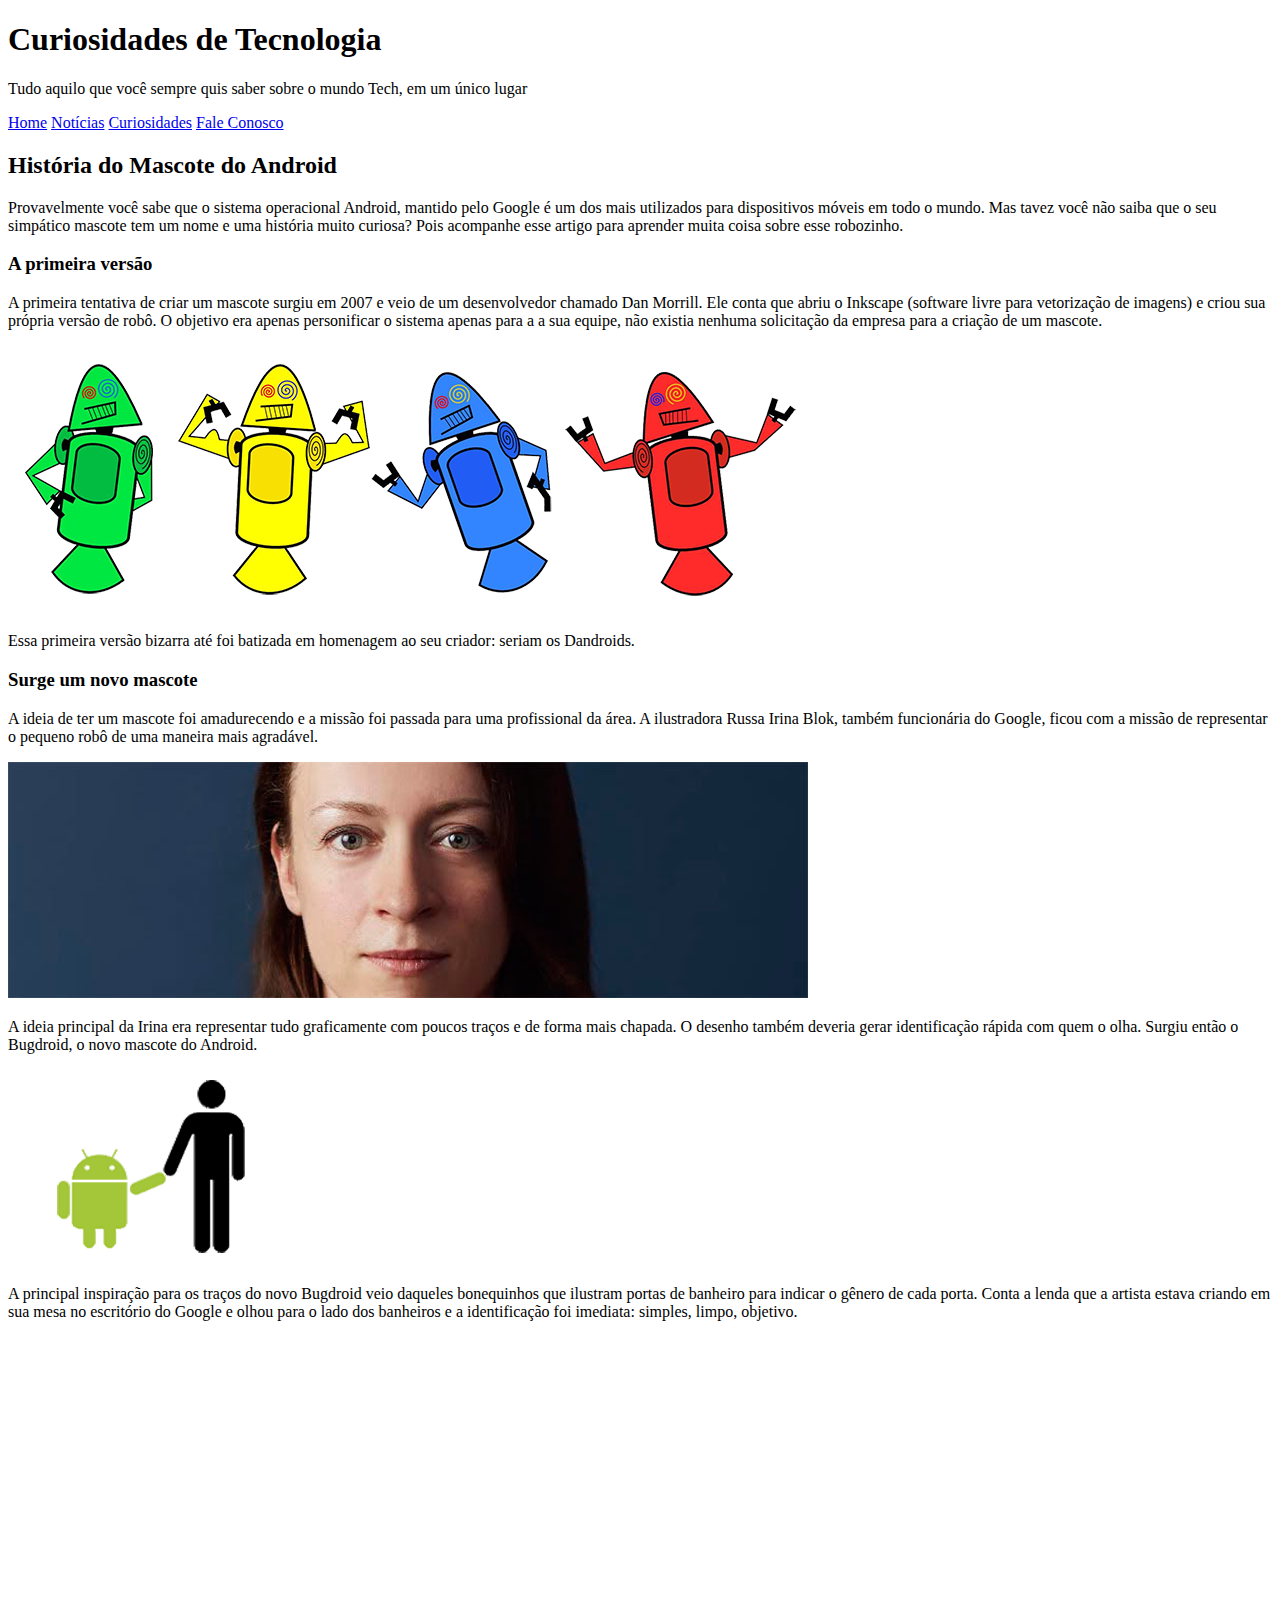
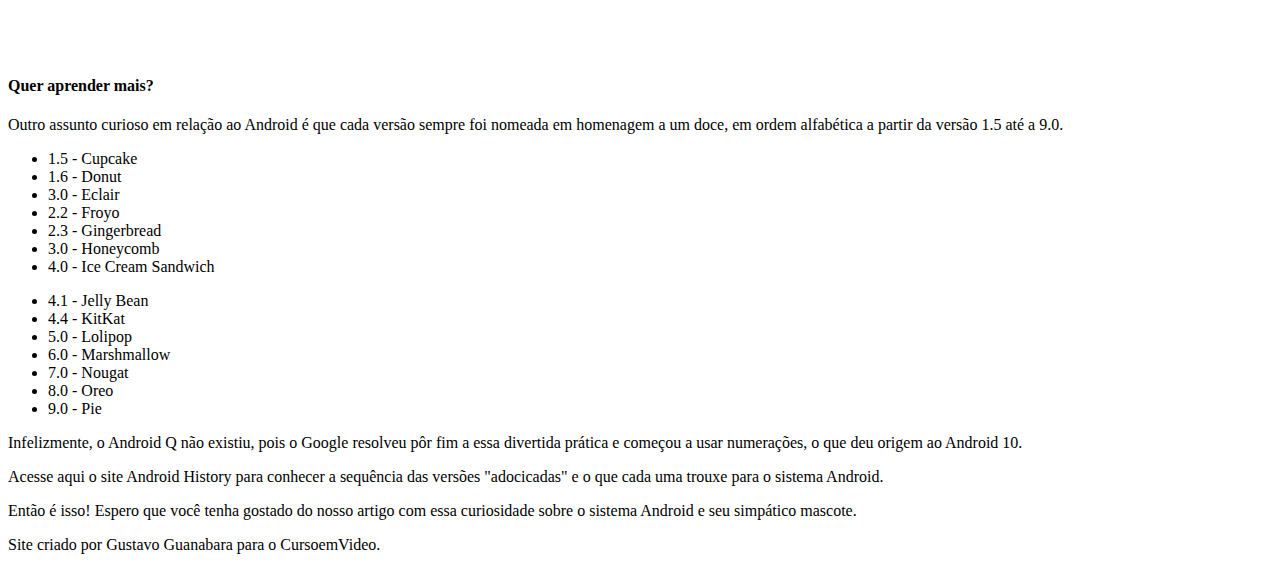
==== index.html.html @ c8bf5385 "novo site" ====
<!DOCTYPE html>
<html lang="pt-br">
<head>
    <meta charset="UTF-8">
    <meta http-equiv="X-UA-Compatible" content="IE=edge">
    <meta name="viewport" content="width=device-width, initial-scale=1.0">
    <title>Como surgiu o mascote do Android?</title>
    <link rel="stylesheet" href="style.css">
</head>
<body>
    <header>
        <h1>Curiosidades de Tecnologia</h1>
        <p class="subtitulo">Tudo aquilo que você sempre quis saber sobre o mundo Tech, em um único lugar</p>
        <nav id="menu">
            <a href="#">Home</a>
            <a href="#">Notícias</a>
            <a href="#">Curiosidades</a>
            <a href="#">Fale Conosco</a>
        </nav>
    </header>
    <main>
        <section>
            <article>
                <h2>História do Mascote do Android</h2>
                <p>Provavelmente você sabe que o sistema operacional Android, mantido pelo Google é um dos mais utilizados para dispositivos móveis em todo o mundo. Mas tavez você não saiba que o seu simpático mascote tem um nome e uma história muito curiosa? Pois acompanhe esse artigo para aprender muita coisa sobre esse robozinho.</p>
                <h3>A primeira versão</h3>
                <p>A primeira tentativa de criar um mascote surgiu em 2007 e veio de um desenvolvedor chamado Dan Morrill. Ele conta que abriu o Inkscape (software livre para vetorização de imagens) e criou sua própria versão de robô. O objetivo era apenas personificar o sistema apenas para a a sua equipe, não existia nenhuma solicitação da empresa para a criação de um mascote.</p>
                <picture>
                    <source media="(max-width: 434px)" srcset="imagens/dan-drois-pq.png" type="image/">
                    <img src="imagens/dan-droids.png" alt="foto dan-droids">
                </picture>
                <p>Essa primeira versão bizarra até foi batizada em homenagem ao seu criador: seriam os Dandroids.</p>
                <h3>Surge um novo mascote</h3>
                <p>A ideia de ter um mascote foi amadurecendo e a missão foi passada para uma profissional da área. A ilustradora Russa Irina Blok, também funcionária do Google, ficou com a missão de representar o pequeno robô de uma maneira mais agradável.</p>
                <picture>
                    <source media="(max-width: 400px)" srcset="imagens/irina-blok-pq.jpg" type="image/jpeg">
                    <img src="imagens/irina-blok.jpg" alt="">
                </picture>
                <p>A ideia principal da Irina era representar tudo graficamente com poucos traços e de forma mais chapada. O desenho também deveria gerar identificação rápida com quem o olha. Surgiu então o Bugdroid, o novo mascote do Android.</p>
                <img src="imagens/bugdroid.png" alt="foto bugdroid">
                <p>A principal inspiração para os traços do novo Bugdroid veio daqueles bonequinhos que ilustram portas de banheiro para indicar o gênero de cada porta. Conta a lenda que a artista estava criando em sua mesa no escritório do Google e olhou para o lado dos banheiros e a identificação foi imediata: simples, limpo, objetivo.</p>
            </article>
        </section>
        <section class="video">
            <iframe width="700" height="315" src="https://www.youtube.com/embed/l2UDgpLz20M" title="YouTube video player" frameborder="0" allow="accelerometer; autoplay; clipboard-write; encrypted-media; gyroscope; picture-in-picture" allowfullscreen></iframe>
        </section>
        <section class="quadro">
            <h4>Quer aprender mais? </h4>
            <p>Outro assunto curioso em relação ao Android é que cada versão sempre foi nomeada em homenagem a um doce, em ordem alfabética a partir da versão 1.5 até a 9.0.</p>
            <ul>
                <li type="">1.5 - Cupcake</li>
                <li type="">1.6 - Donut</li>
                <li type="">3.0 - Eclair</li>
                <li type="">2.2 - Froyo</li>
                <li type="">2.3 - Gingerbread</li>
                <li type="">3.0 - Honeycomb</li>
                <li type="">4.0 - Ice Cream Sandwich</li>
            </ul>
            <ul>
                <li type="">4.1 - Jelly Bean</li>
                <li type="">4.4 - KitKat</li>
                <li type="">5.0 - Lolipop</li>
                <li type="">6.0 - Marshmallow</li>
                <li type="">7.0 - Nougat</li>
                <li type="">8.0 - Oreo</li>
                <li type="">9.0 - Pie</li>
            </ul>
            <p>Infelizmente, o Android Q não existiu, pois o Google resolveu pôr fim a essa divertida prática e começou a usar numerações, o que deu origem ao Android 10.</p>
            <p>Acesse aqui o site Android History para conhecer a sequência das versões "adocicadas" e o que cada uma trouxe para o sistema Android.</p>
            <aside>
            <p>Então é isso! Espero que você tenha gostado do nosso artigo com essa curiosidade sobre o sistema Android e seu simpático mascote.</p>
            </aside>
        </section>
    </main>
    <footer>
        <p>Site criado por Gustavo Guanabara para o CursoemVideo.</p>
    </footer>
</body>
</html>
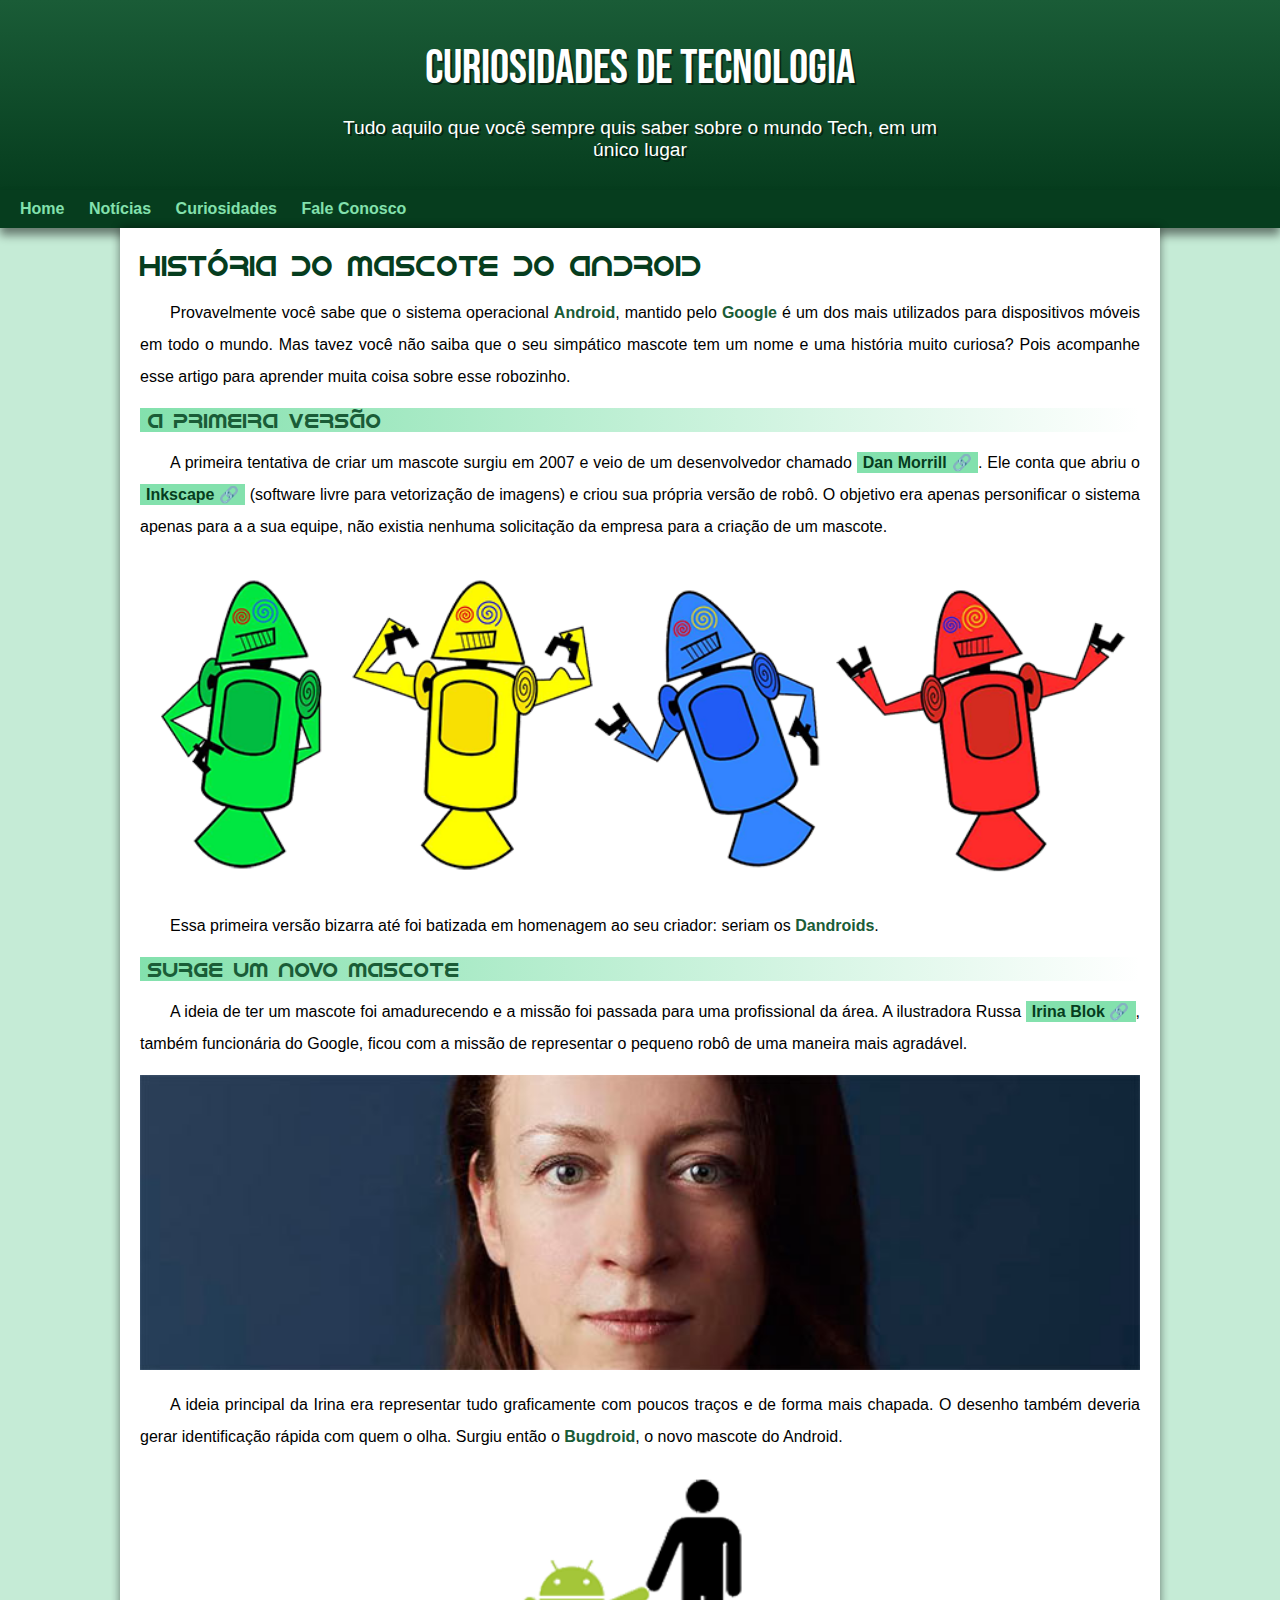
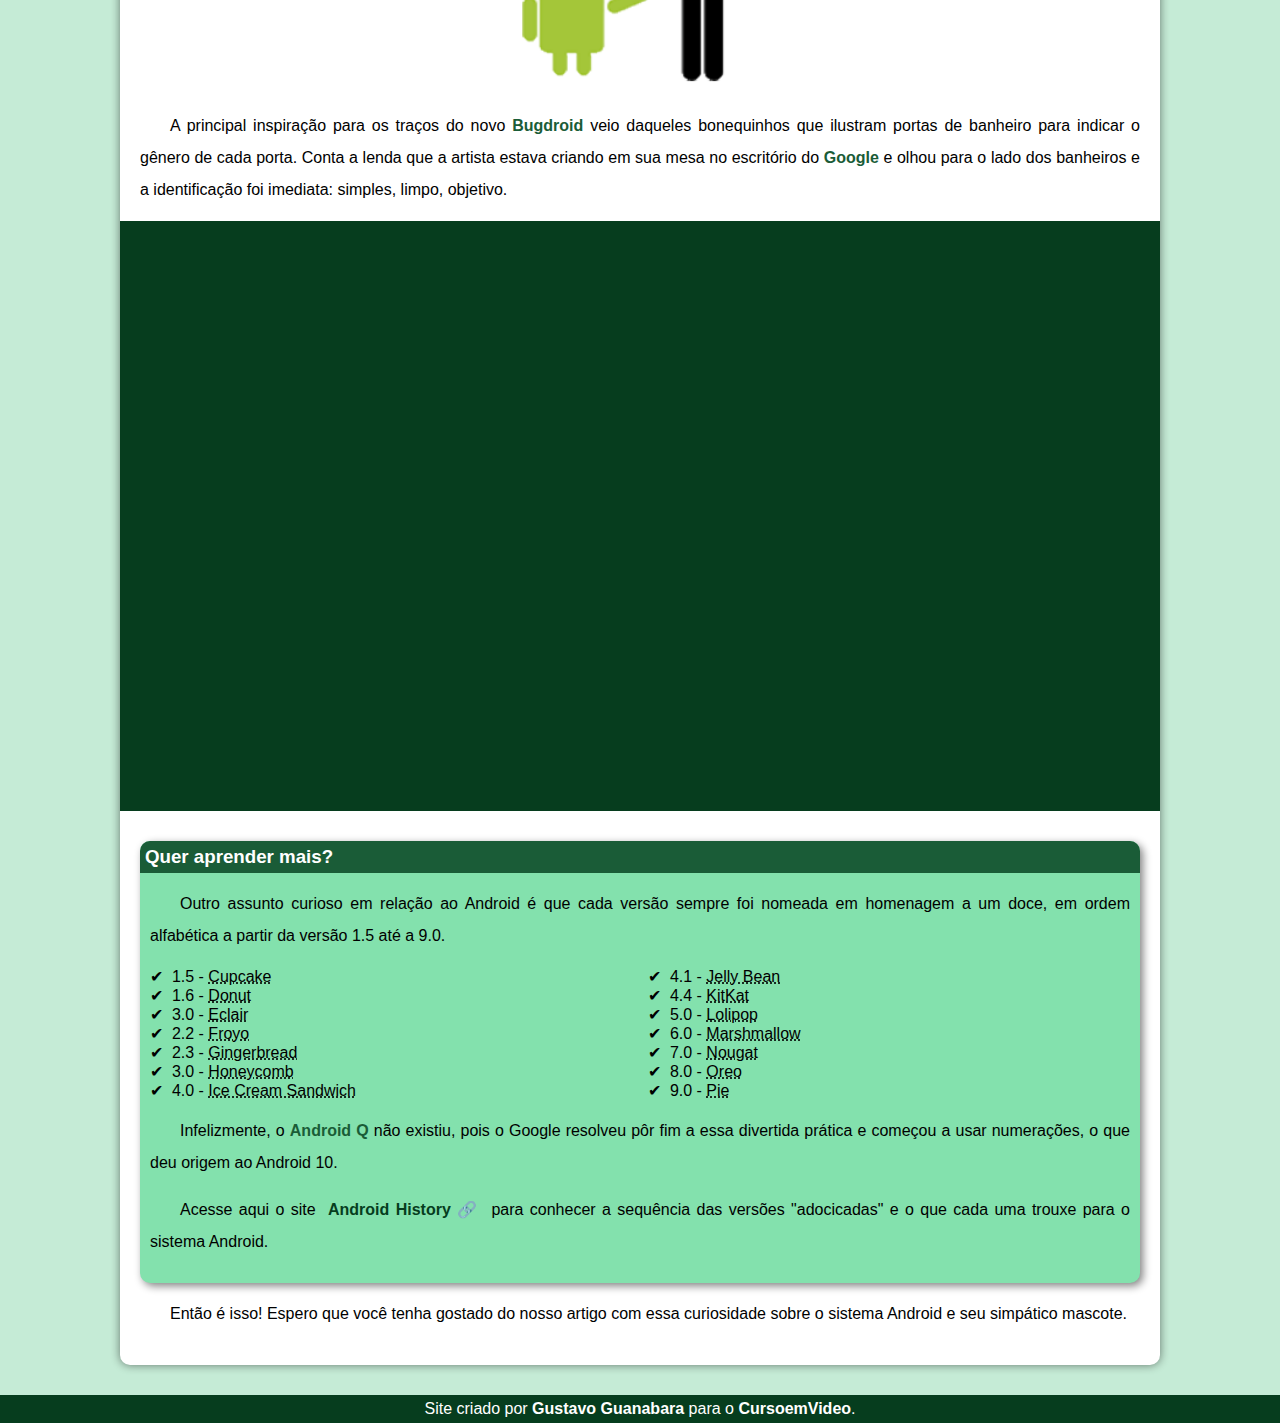
==== commit a73089a0: "correção do index" ====
--- a/index.html.html
+++ b/index.html.html
@@ -5,75 +5,71 @@
     <meta http-equiv="X-UA-Compatible" content="IE=edge">
     <meta name="viewport" content="width=device-width, initial-scale=1.0">
     <title>Como surgiu o mascote do Android?</title>
-    <link rel="stylesheet" href="style.css">
+    <link rel="shortcut icon" href="imagens/favicon.ico" type="image/x-icon">
+    <link rel="stylesheet" href="estilo/style.css">
 </head>
 <body>
     <header>
         <h1>Curiosidades de Tecnologia</h1>
         <p class="subtitulo">Tudo aquilo que você sempre quis saber sobre o mundo Tech, em um único lugar</p>
-        <nav id="menu">
-            <a href="#">Home</a>
-            <a href="#">Notícias</a>
-            <a href="#">Curiosidades</a>
-            <a href="#">Fale Conosco</a>
-        </nav>
-    </header>
+    </header>    
+    <nav id="menu">
+        <a href="#">Home</a>
+        <a href="#">Notícias</a>
+        <a href="#">Curiosidades</a>
+        <a href="#">Fale Conosco</a>
+    </nav>
     <main>
-        <section>
-            <article>
-                <h2>História do Mascote do Android</h2>
-                <p>Provavelmente você sabe que o sistema operacional Android, mantido pelo Google é um dos mais utilizados para dispositivos móveis em todo o mundo. Mas tavez você não saiba que o seu simpático mascote tem um nome e uma história muito curiosa? Pois acompanhe esse artigo para aprender muita coisa sobre esse robozinho.</p>
-                <h3>A primeira versão</h3>
-                <p>A primeira tentativa de criar um mascote surgiu em 2007 e veio de um desenvolvedor chamado Dan Morrill. Ele conta que abriu o Inkscape (software livre para vetorização de imagens) e criou sua própria versão de robô. O objetivo era apenas personificar o sistema apenas para a a sua equipe, não existia nenhuma solicitação da empresa para a criação de um mascote.</p>
-                <picture>
-                    <source media="(max-width: 434px)" srcset="imagens/dan-drois-pq.png" type="image/">
-                    <img src="imagens/dan-droids.png" alt="foto dan-droids">
-                </picture>
-                <p>Essa primeira versão bizarra até foi batizada em homenagem ao seu criador: seriam os Dandroids.</p>
-                <h3>Surge um novo mascote</h3>
-                <p>A ideia de ter um mascote foi amadurecendo e a missão foi passada para uma profissional da área. A ilustradora Russa Irina Blok, também funcionária do Google, ficou com a missão de representar o pequeno robô de uma maneira mais agradável.</p>
-                <picture>
-                    <source media="(max-width: 400px)" srcset="imagens/irina-blok-pq.jpg" type="image/jpeg">
-                    <img src="imagens/irina-blok.jpg" alt="">
-                </picture>
-                <p>A ideia principal da Irina era representar tudo graficamente com poucos traços e de forma mais chapada. O desenho também deveria gerar identificação rápida com quem o olha. Surgiu então o Bugdroid, o novo mascote do Android.</p>
-                <img src="imagens/bugdroid.png" alt="foto bugdroid">
-                <p>A principal inspiração para os traços do novo Bugdroid veio daqueles bonequinhos que ilustram portas de banheiro para indicar o gênero de cada porta. Conta a lenda que a artista estava criando em sua mesa no escritório do Google e olhou para o lado dos banheiros e a identificação foi imediata: simples, limpo, objetivo.</p>
+        <article>
+            <h1>História do Mascote do Android</h1>
+            <p>Provavelmente você sabe que o sistema operacional <strong>Android</strong>, mantido pelo <strong>Google</strong> é um dos mais utilizados para dispositivos móveis em todo o mundo. Mas tavez você não saiba que o seu simpático mascote tem um nome e uma história muito curiosa? Pois acompanhe esse artigo para aprender muita coisa sobre esse robozinho.</p>
+            <h2>A primeira versão</h2>
+            <p>A primeira tentativa de criar um mascote surgiu em 2007 e veio de um desenvolvedor chamado <a href="https://androidcommunity.com/dan-morrill-shows-us-the-android-mascot-that-almost-was-20130103/" target="_blank" class="externo">Dan Morrill</a>. Ele conta que abriu o <a href="https://inkscape.org/pt-br/" target="_blank" class="externo">Inkscape</a> (software livre para vetorização de imagens) e criou sua própria versão de robô. O objetivo era apenas personificar o sistema apenas para a a sua equipe, não existia nenhuma solicitação da empresa para a criação de um mascote.</p>
+            <picture>
+                <source media="(max-width: 670px)" srcset="imagens/dan-droids-pq.png">
+                <img src="imagens/dan-droids.png" alt="foto dan-droids">
+            </picture>
+            <p>Essa primeira versão bizarra até foi batizada em homenagem ao seu criador: seriam os <strong>Dandroids</strong>.</p>
+            <h2>Surge um novo mascote</h2>
+            <p>A ideia de ter um mascote foi amadurecendo e a missão foi passada para uma profissional da área. A ilustradora Russa <a href="https://www.irinablok.com/android" target="_blank" class="externo">Irina Blok</a>, também funcionária do Google, ficou com a missão de representar o pequeno robô de uma maneira mais agradável.</p>
+            <picture>
+                <source media="(max-width: 670px)" srcset="imagens/irina-blok-pq.jpg" type="image/jpeg">
+                <img src="imagens/irina-blok.jpg" alt="Irina Blok criado do bugdroid">
+            </picture>
+            <p>A ideia principal da Irina era representar tudo graficamente com poucos traços e de forma mais chapada. O desenho também deveria gerar identificação rápida com quem o olha. Surgiu então o <strong>Bugdroid</strong>, o novo mascote do Android.</p>
+            <img src="imagens/bugdroid.png" class="pequena" alt="foto bugdroid">
+            <p>A principal inspiração para os traços do novo <strong>Bugdroid</strong> veio daqueles bonequinhos que ilustram portas de banheiro para indicar o gênero de cada porta. Conta a lenda que a artista estava criando em sua mesa no escritório do <strong>Google</strong> e olhou para o lado dos banheiros e a identificação foi imediata: simples, limpo, objetivo.</p>
+      
+            <div class="video">
+                <iframe width="560" height="315" src="https://www.youtube.com/embed/l2UDgpLz20M" title="YouTube video player" frameborder="0" allow="accelerometer; autoplay; clipboard-write; encrypted-media; gyroscope; picture-in-picture" allowfullscreen></iframe>
+            </div>
+            <aside>
+                <h3>Quer aprender mais? </h3>
+                <p>Outro assunto curioso em relação ao Android é que cada versão sempre foi nomeada em homenagem a um doce, em ordem alfabética a partir da versão 1.5 até a 9.0.</p>
+                <ul>
+                    <li type="">1.5 - <abbr title="Bolo de copo">Cupcake</abbr></li>
+                    <li type="">1.6 - <abbr title="Rosquinha">Donut</abbr></li>
+                    <li type="">3.0 - <abbr title="Bomba">Eclair</abbr></li>
+                    <li type="">2.2 - <abbr title="Iogurte Congelado">Froyo</abbr></li>
+                    <li type="">2.3 - <abbr title="Biscoito de Gengibre">Gingerbread</abbr></li>
+                    <li type="">3.0 - <abbr title="Favo de Mel">Honeycomb</abbr></li>
+                    <li type="">4.0 - <abbr title="Sanduíche de Sorvete">Ice Cream Sandwich</abbr></li>
+                    <li type="">4.1 - <abbr title="Jujuba">Jelly Bean</abbr></li>
+                    <li type="">4.4 - <abbr title="Kitkat">KitKat</abbr></li>
+                    <li type="">5.0 - <abbr title="Pirulito">Lolipop</abbr></li>
+                    <li type="">6.0 - <abbr title="Marshmallow">Marshmallow</abbr></li>
+                    <li type="">7.0 - <abbr title="Torrone">Nougat</abbr></li>
+                    <li type="">8.0 - <abbr title="Oreo">Oreo</abbr></li>
+                    <li type="">9.0 - <abbr title="Torta">Pie</abbr></li>
+                </ul>
+                <p>Infelizmente, o <strong>Android Q</strong> não existiu, pois o Google resolveu pôr fim a essa divertida prática e começou a usar numerações, o que deu origem ao Android 10.</p>
+                <p>Acesse aqui o site <a href="https://www.android.com/intl/history/" target="_blank" class="externo">Android History</a> para conhecer a sequência das versões "adocicadas" e o que cada uma trouxe para o sistema Android.</p>
             </article>
-        </section>
-        <section class="video">
-            <iframe width="700" height="315" src="https://www.youtube.com/embed/l2UDgpLz20M" title="YouTube video player" frameborder="0" allow="accelerometer; autoplay; clipboard-write; encrypted-media; gyroscope; picture-in-picture" allowfullscreen></iframe>
-        </section>
-        <section class="quadro">
-            <h4>Quer aprender mais? </h4>
-            <p>Outro assunto curioso em relação ao Android é que cada versão sempre foi nomeada em homenagem a um doce, em ordem alfabética a partir da versão 1.5 até a 9.0.</p>
-            <ul>
-                <li type="">1.5 - Cupcake</li>
-                <li type="">1.6 - Donut</li>
-                <li type="">3.0 - Eclair</li>
-                <li type="">2.2 - Froyo</li>
-                <li type="">2.3 - Gingerbread</li>
-                <li type="">3.0 - Honeycomb</li>
-                <li type="">4.0 - Ice Cream Sandwich</li>
-            </ul>
-            <ul>
-                <li type="">4.1 - Jelly Bean</li>
-                <li type="">4.4 - KitKat</li>
-                <li type="">5.0 - Lolipop</li>
-                <li type="">6.0 - Marshmallow</li>
-                <li type="">7.0 - Nougat</li>
-                <li type="">8.0 - Oreo</li>
-                <li type="">9.0 - Pie</li>
-            </ul>
-            <p>Infelizmente, o Android Q não existiu, pois o Google resolveu pôr fim a essa divertida prática e começou a usar numerações, o que deu origem ao Android 10.</p>
-            <p>Acesse aqui o site Android History para conhecer a sequência das versões "adocicadas" e o que cada uma trouxe para o sistema Android.</p>
-            <aside>
-            <p>Então é isso! Espero que você tenha gostado do nosso artigo com essa curiosidade sobre o sistema Android e seu simpático mascote.</p>
-            </aside>
-        </section>
+            <p>Então é isso! Espero que você tenha gostado do nosso artigo com essa curiosidade sobre o sistema Android e seu simpático mascote.</p>   
+        </article>
     </main>
     <footer>
-        <p>Site criado por Gustavo Guanabara para o CursoemVideo.</p>
+        <p>Site criado por <a href="https://github.com/gustavoguanabara" target="_blank">Gustavo Guanabara</a> para o <a href="https://www.youtube.com/cursoemvideo" target="_blank">CursoemVideo</a>.</p>
     </footer>
 </body>
 </html>--- a/estilo/style.css
+++ b/estilo/style.css
@@ -0,0 +1,194 @@
+@charset "UTF=8";
+
+@import url('https://fonts.googleapis.com/css2?family=Bebas+Neue&display=swap');
+
+@font-face {
+    font-family: 'Android';
+    src: url('../fontes/idroid.otf') format('opentype');
+    font-weight: normal;
+}
+
+:root {
+    --cor0: #c5ebd6;
+    --cor1: #83e1ad;
+    --cor2: #3ddc84;
+    --cor3: #dfa866;
+    --cor4: #1a5c37;
+    --cor5: #063d1e;
+
+    --font-padrao: arial, verdana, helvetica, sans-serif;
+    --font-destaque: 'Bebas Neue', cursive;
+    --font-android: 'Android', cursive;
+}
+
+*{
+    margin: 0px;
+    padding: 0px;
+}
+body {
+    background-color: var(--cor0);
+    font-family: var(--font-padrao);
+}
+
+a.externo::after {
+    content: '\00A0\1F517';
+}
+header {
+    background-image: linear-gradient(to bottom, var(--cor4), var(--cor5) );
+    min-height: 150px;
+    text-align: center;
+    padding-top: 40px;
+}
+header > h1 {
+    color: white;
+    font-family: var(--font-destaque);
+    font-size: 3em;
+    font-weight: normal;
+    margin-bottom: 20px;
+    text-shadow: 2px 2px 0px rgba(0, 0, 0, 0.521);
+}
+
+header > p {
+    color: white;
+    font-family: var(--font-padrao);
+    font-size: 1.2em;
+    max-width: 600px;
+    padding-right: 10px;
+    padding-left: 10px;
+    margin: auto;
+    margin-bottom: 20px;
+    text-shadow: 2px 2px 0px rgba(0, 0, 0, 0.521);
+}
+
+nav {
+    background-color: var(--cor5);
+    padding: 10px;
+    box-shadow: 0px 7px 9px rgba(0, 0, 0, 0.486);
+}
+nav > a {
+    color: var(--cor1);
+    padding: 10px;
+    border-radius: 5px;
+    text-decoration: none;
+    font-weight: bold;
+    transition-duration: 0.5s;
+}
+
+nav > a:hover {
+    background-color: var(--cor2);
+    color: var(--cor4);
+}
+
+main {
+    min-width: 300px;
+    max-width: 1000px;
+    margin: auto;
+    margin-bottom: 30px;
+    padding: 20px;
+    background-color: white;
+    box-shadow: 0px 0px 10px rgba(0, 0, 0, 0.493);
+    border-bottom-right-radius: 10px;
+    border-bottom-left-radius: 10px;
+}
+main h1 {
+    color: var(--cor5);
+    font-family: var(--font-android);
+    font-weight: normal;
+    font-size: 1.8em;
+}
+
+main h2 {
+    font-family: var(--font-android);
+    color: var(--cor4);
+    font-size: 1.3em;
+    font-weight: normal;
+    background-image: linear-gradient(to right, var(--cor1), transparent);
+    text-indent: 8px;
+}
+main p{
+    margin: 15px 0px 15px 0px;
+    text-align: justify;
+    text-indent: 30px;
+    font-size: 1em;
+    line-height: 2em;
+}
+
+main strong {
+    color: var(--cor4);
+    font-weight: bolder;
+}
+
+main a {
+    text-decoration: none;
+    font-weight: bold;
+    color: var(--cor5);
+    background-color: var(--cor1);
+    padding: 2px 6px;
+}
+
+main a:hover {
+    text-decoration: underline;
+    color: var(--cor2);
+}
+main img {
+    width: 100%;
+}
+
+main img.pequena {
+    max-width: 350px;
+    display: block;
+    margin: auto;
+}
+
+div.video {
+    background-color: var(--cor5);
+    margin: 0px -20px 30px -20px;
+    padding-bottom: 59%;
+    position: relative;
+}
+
+div.video > iframe {
+    position: absolute;
+    top: 5%;
+    left: 5%;
+    width: 90%;
+    height: 90%;
+}
+aside {
+    background-color: var(--cor1);
+    padding: 10px;
+    border-radius: 10px;
+    box-shadow: 3px 3px 8px rgba(0, 0, 0, 0.493);
+}
+
+aside h3 {
+    background-color: var(--cor4);
+    color: white;
+    padding: 5px;
+    margin: -10px -10px 0px -10px;
+    border-radius: 10px 10px 0px 0px;
+}
+aside ul {
+    list-style-type: "\2714\00A0\00A0";
+    list-style-position: inside;
+    columns: 2;
+}
+
+footer {
+    background-color: var(--cor5);
+    color: white;
+    text-align: center;
+    font: 0.8em;
+    padding: 5px;
+}
+
+footer > p > a {
+    color: white;
+    font-weight: bold;
+    text-decoration: none;
+}
+
+footer a:hover {
+    text-decoration: none;
+    color: var(--cor1);
+}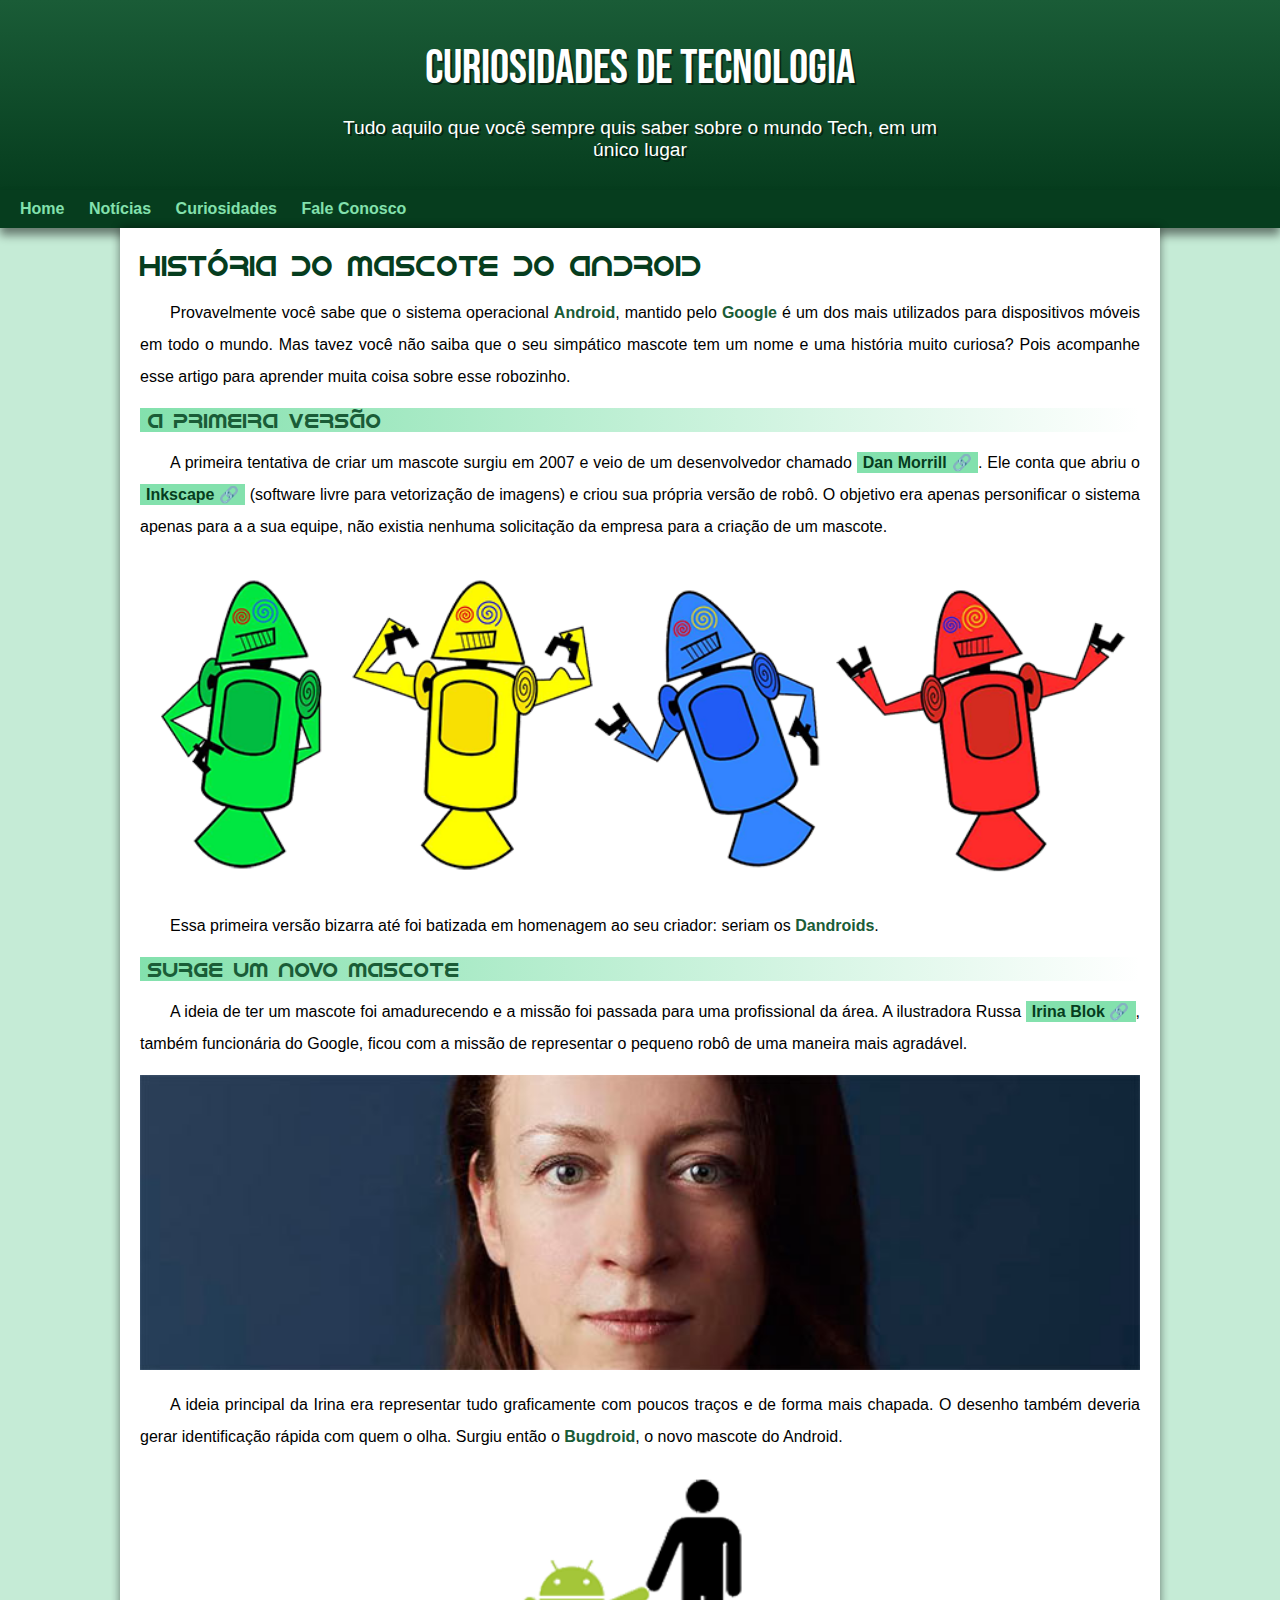
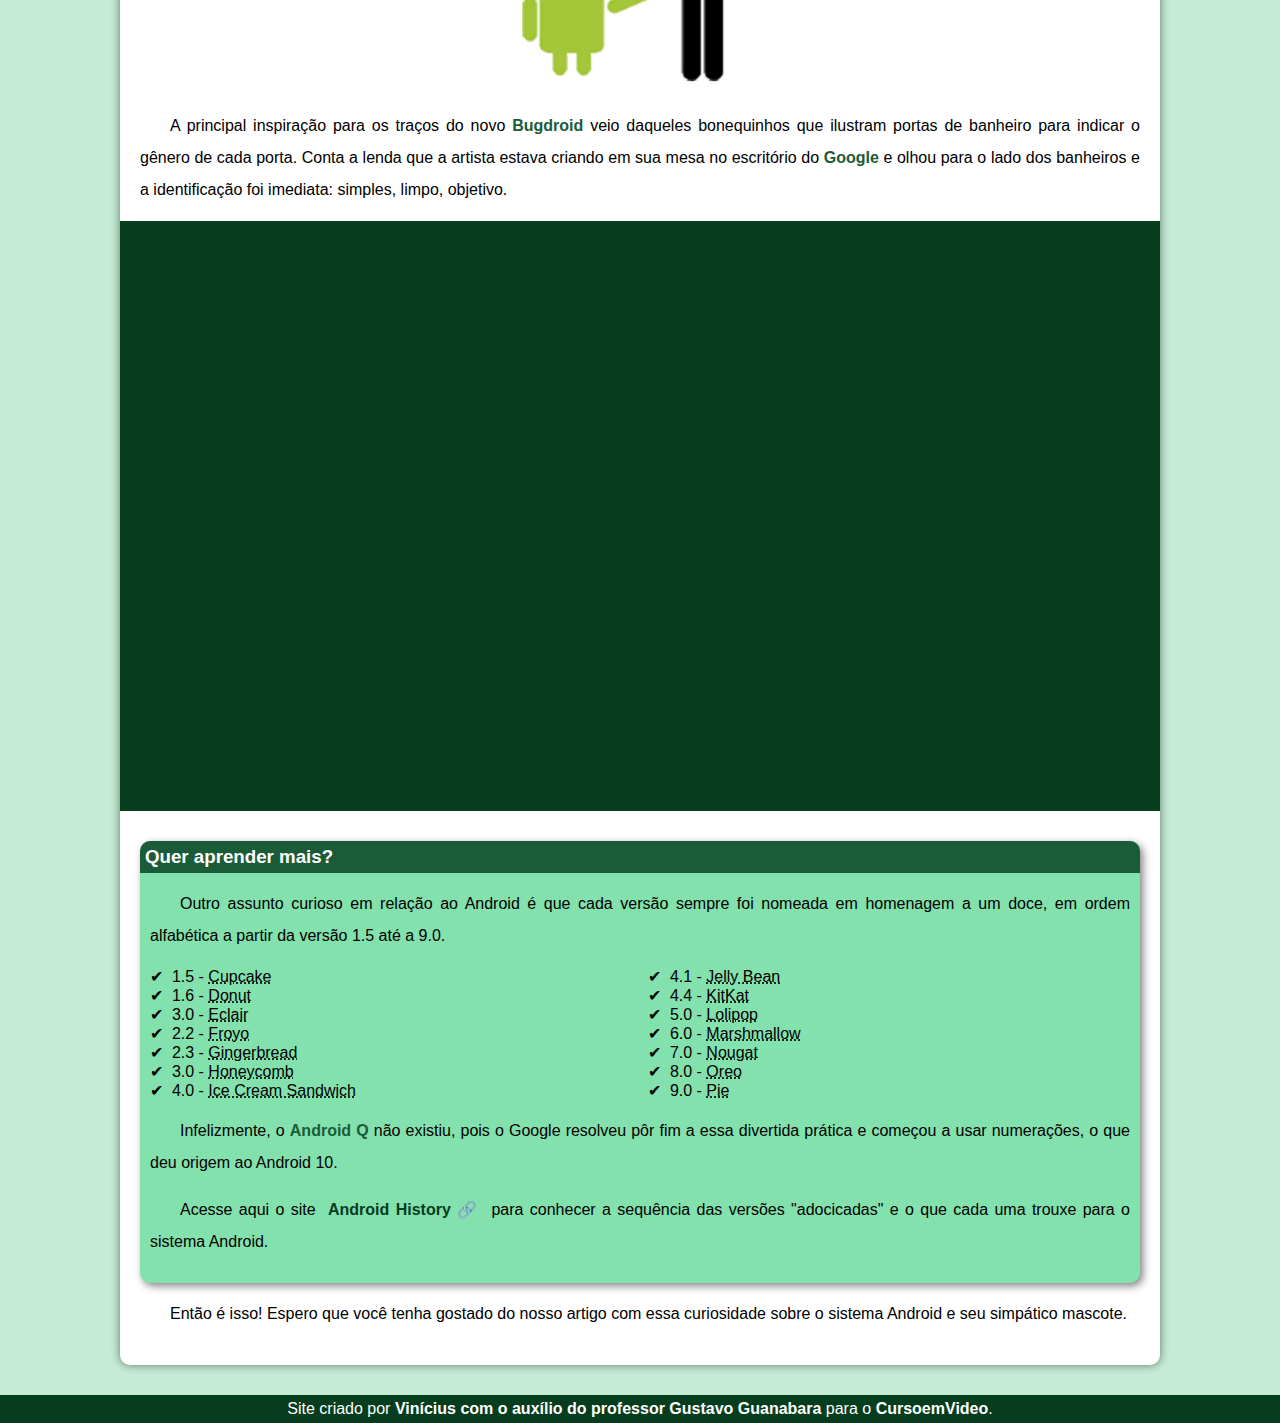
==== commit 90181e7e: "Update index.html.html" ====
--- a/index.html.html
+++ b/index.html.html
@@ -69,7 +69,7 @@
         </article>
     </main>
     <footer>
-        <p>Site criado por <a href="https://github.com/gustavoguanabara" target="_blank">Gustavo Guanabara</a> para o <a href="https://www.youtube.com/cursoemvideo" target="_blank">CursoemVideo</a>.</p>
+        <p>Site criado por <a href="https://github.com/gustavoguanabara" target="_blank">Vinícius com o auxílio do professor Gustavo Guanabara</a> para o <a href="https://www.youtube.com/cursoemvideo" target="_blank">CursoemVideo</a>.</p>
     </footer>
 </body>
 </html>